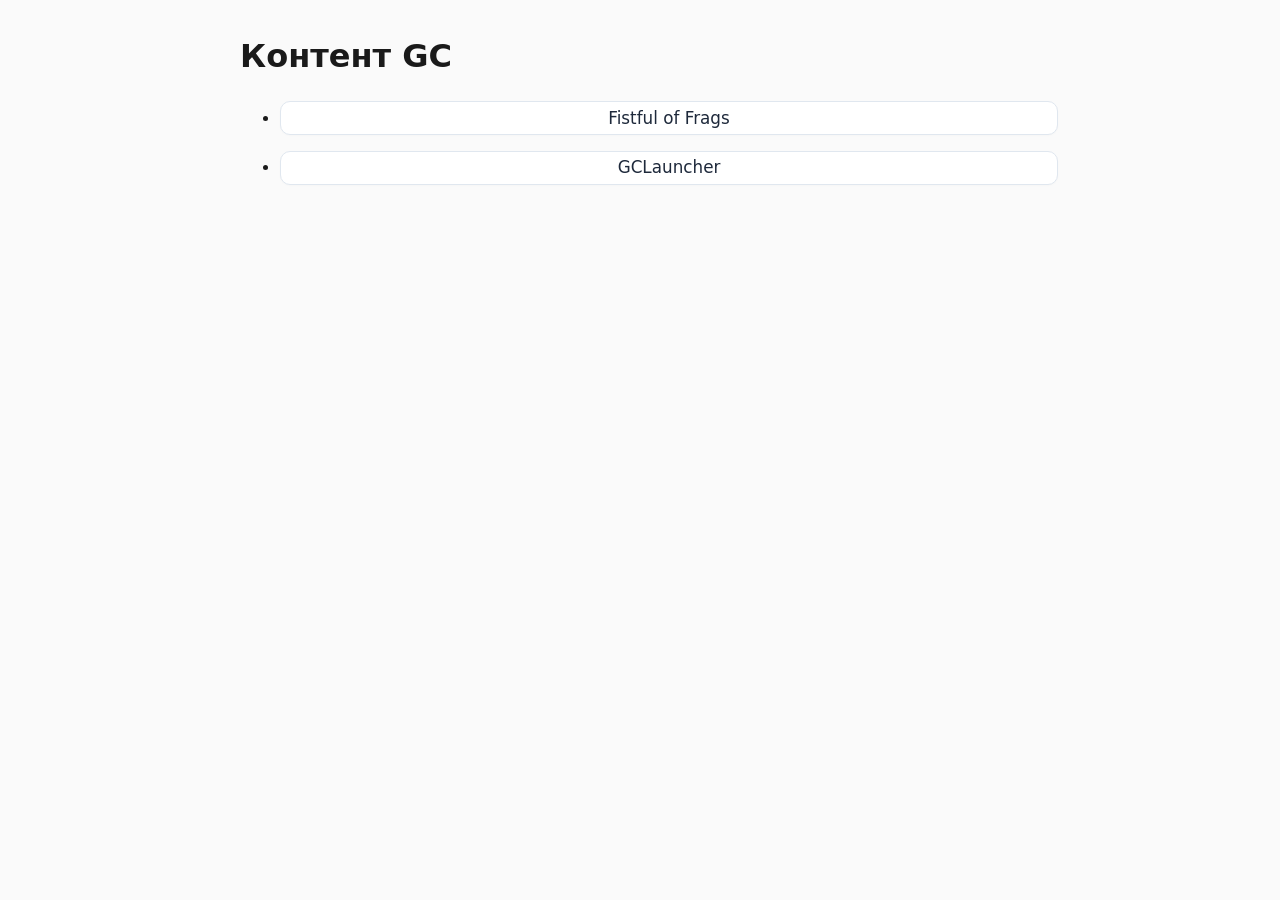
==== docs/index.html @ 3c726e54 "Обновление сайта" ====
<!DOCTYPE html>
<html xmlns="http://www.w3.org/1999/xhtml">
<head>
  <meta charset="utf-8" />
  <meta name="generator" content="pandoc" />
  <meta name="viewport" content="width=device-width, initial-scale=1.0, user-scalable=yes" />
  <title>index</title>
  <style>

code{white-space: pre-wrap;}
span.smallcaps{font-variant: small-caps;}
div.columns{display: flex; gap: min(4vw, 1.5em);}
div.column{flex: auto; overflow-x: auto;}
div.hanging-indent{margin-left: 1.5em; text-indent: -1.5em;}

ul.task-list[class]{list-style: none;}
ul.task-list li input[type="checkbox"] {
font-size: inherit;
width: 0.8em;
margin: 0 0.8em 0.2em -1.6em;
vertical-align: middle;
}
.display.math{display: block; text-align: center; margin: 0.5rem auto;}
</style>
  <style type="text/css">body {font-family: system-ui, -apple-system, 'Segoe UI', Roboto, sans-serif;max-width: 800px;margin: 2rem auto;padding: 0 1rem;line-height: 1.5;color: #1a1a1a;background: #fafafa;}blockquote {margin: 1rem 0;padding: 0.5rem 1rem;background: #e6f8ff;border-left: 7px solid #44e3e9;border-radius: 0.5rem;color: #000000;}h3 {font-size: 1.6rem;font-weight: 600;color: #1e293b;border-left: 5px solid #4f46e5;padding-left: 1rem;margin: 2rem 0 1rem;}code {background: #e7e7e7;padding: 0.2rem 0.4rem;border-radius: 0.25rem;font-family: 'SF Mono', Monaco, Consolas, monospace;font-size: 0.9em;}li a {display: block;width: 100%;text-align: center;font-size: 1.05rem;background: #ffffff;border: 1px solid #e0e7ef;}a {text-decoration: none;color: #1e293b;background: white;padding: 0.2rem 0.5rem;border-radius: 10px;transition: 0.2s ease;display: inline-block;font-weight: 500;border: 1px solid #e2e8f0;box-shadow: 0 1px 2px rgba(0, 0, 0, 0.02);}li a:hover {background: #4f46e5;color: white;}pre {background: #a2a2a8;color: #f8f8f2;padding: 1rem;border-radius: 0.5rem;overflow-x: auto;font-family: 'SF Mono', Monaco, Consolas, monospace;font-size: 0.85rem;line-height: 1.4;margin: 1rem 0;}pre code {background: none;padding: 0;color: inherit;}strong {color: #dc2626;}</style>
</head>
<body>
<h1 id="контент-gc">Контент GC</h1>
<ul>
<li><p><a href="fof.html">Fistful of Frags</a></p></li>
<li><p><a href="gclauncher.html">GCLauncher</a></p></li>
</ul>
</body>
</html>
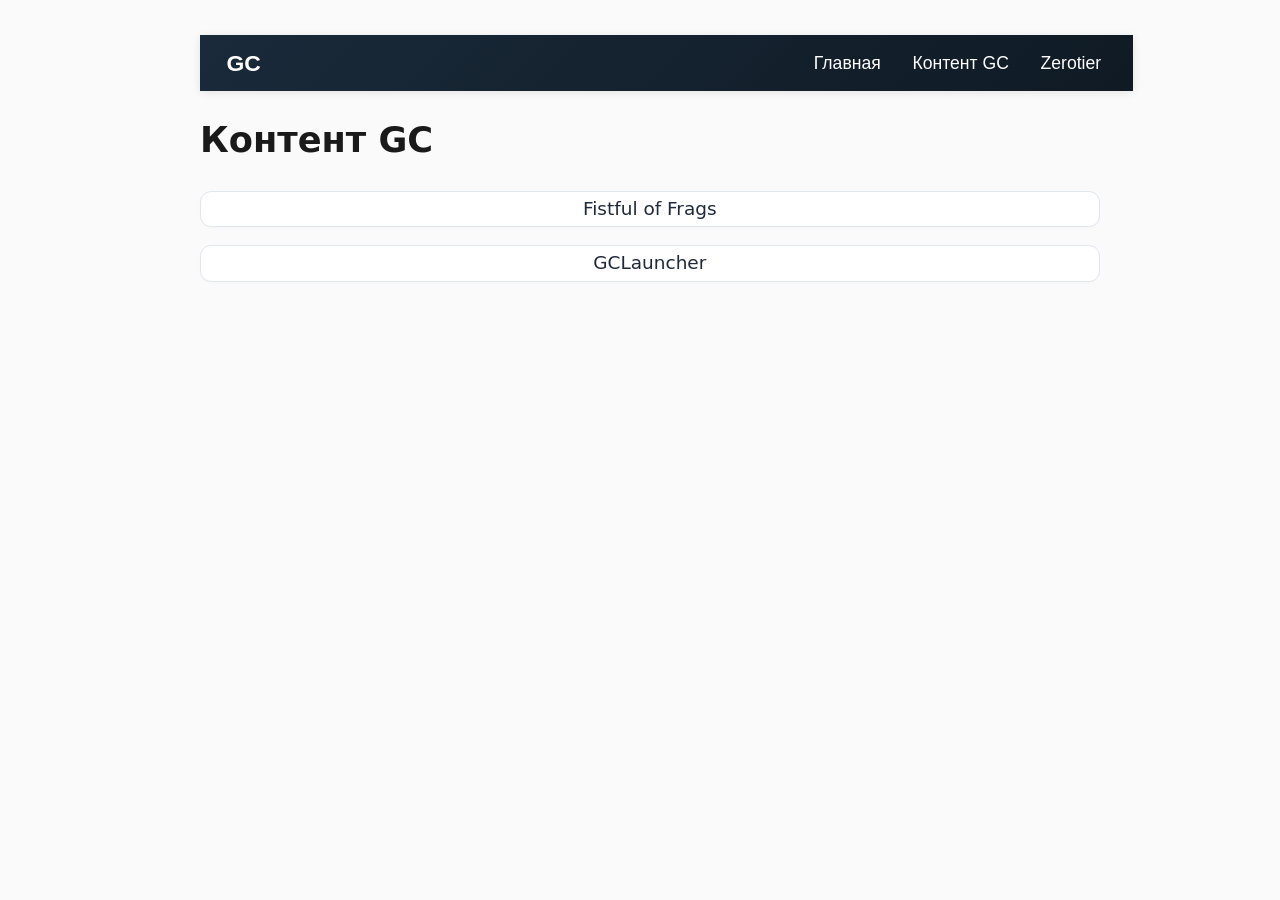
==== commit 581a94d7: "Добавлен header Исправление ошибок" ====
--- a/docs/index.html
+++ b/docs/index.html
@@ -22,9 +22,159 @@
 }
 .display.math{display: block; text-align: center; margin: 0.5rem auto;}
 </style>
-  <style type="text/css">body {font-family: system-ui, -apple-system, 'Segoe UI', Roboto, sans-serif;max-width: 800px;margin: 2rem auto;padding: 0 1rem;line-height: 1.5;color: #1a1a1a;background: #fafafa;}blockquote {margin: 1rem 0;padding: 0.5rem 1rem;background: #e6f8ff;border-left: 7px solid #44e3e9;border-radius: 0.5rem;color: #000000;}h3 {font-size: 1.6rem;font-weight: 600;color: #1e293b;border-left: 5px solid #4f46e5;padding-left: 1rem;margin: 2rem 0 1rem;}code {background: #e7e7e7;padding: 0.2rem 0.4rem;border-radius: 0.25rem;font-family: 'SF Mono', Monaco, Consolas, monospace;font-size: 0.9em;}li a {display: block;width: 100%;text-align: center;font-size: 1.05rem;background: #ffffff;border: 1px solid #e0e7ef;}a {text-decoration: none;color: #1e293b;background: white;padding: 0.2rem 0.5rem;border-radius: 10px;transition: 0.2s ease;display: inline-block;font-weight: 500;border: 1px solid #e2e8f0;box-shadow: 0 1px 2px rgba(0, 0, 0, 0.02);}li a:hover {background: #4f46e5;color: white;}pre {background: #a2a2a8;color: #f8f8f2;padding: 1rem;border-radius: 0.5rem;overflow-x: auto;font-family: 'SF Mono', Monaco, Consolas, monospace;font-size: 0.85rem;line-height: 1.4;margin: 1rem 0;}pre code {background: none;padding: 0;color: inherit;}strong {color: #dc2626;}</style>
+  <style type="text/css">body {font-family: system-ui, -apple-system, 'Segoe UI', Roboto, sans-serif;max-width: 800px;margin: 2rem auto;padding: 0 1rem;line-height: 1.5;color: #1a1a1a;background: #fafafa;zoom: 110%;}blockquote {margin: 1rem 0;padding: 0.5rem 1rem;background: #e6f8ff;border-left: 7px solid #44e3e9;border-radius: 0.5rem;color: #000000;}h3 {font-size: 1.6rem;font-weight: 600;color: #1e293b;border-left: 5px solid #4f46e5;padding-left: 1rem;margin: 2rem 0 1rem;}code {background: #e7e7e7;padding: 0.2rem 0.4rem;border-radius: 0.25rem;font-family: 'SF Mono', Monaco, Consolas, monospace;font-size: 0.9em;}li a {display: block;width: 100%;text-align: center;font-size: 1.05rem;background: #ffffff;border: 1px solid #e0e7ef;}ul {list-style: none; padding-left: 0; margin-left: 0;}a {text-decoration: none;color: #1e293b;background: white;padding: 0.2rem 0.5rem;border-radius: 10px;transition: 0.2s ease;display: inline-block;font-weight: 500;border: 1px solid #e2e8f0;box-shadow: 0 1px 2px rgba(0, 0, 0, 0.02);}li a:hover {background: #4f46e5;color: white;}pre {background: #a2a2a8;color: #f8f8f2;padding: 1rem;border-radius: 0.5rem;overflow-x: auto;font-family: 'SF Mono', Monaco, Consolas, monospace;font-size: 0.85rem;line-height: 1.4;margin: 1rem 0;}pre code {background: none;padding: 0;color: inherit;}strong {color: #dc2626;}</style>
 </head>
 <body>
+<style>
+
+.main-header {
+background: linear-gradient(135deg, #1a2a3a, #0f1a24);
+color: white;
+padding: 0 1.5rem;
+box-shadow: 0 2px 8px rgba(0,0,0,0.1);
+position: sticky;
+top: 0;
+z-index: 100;
+font-family: 'Segoe UI', Tahoma, Geneva, Verdana, sans-serif;
+width: 100%;
+margin: 0;
+left: 0;
+}
+.nav-container {
+max-width: 1200px;
+margin: 0 auto;
+display: flex;
+align-items: center;
+justify-content: space-between;
+flex-wrap: nowrap;
+}
+.logo a {
+color: white !important;
+text-decoration: none;
+font-size: 1.3rem;
+font-weight: bold;
+background: transparent !important;
+border: none !important;
+box-shadow: none !important;
+padding: 0.6rem 0;
+display: inline-block;
+}
+.logo a:hover {
+opacity: 0.8;
+background: transparent !important;
+color: white !important;
+}
+.nav-menu {
+display: flex;
+gap: 1.2rem;
+list-style: none;
+margin: 0;
+padding: 0;
+}
+.nav-item {
+position: relative;
+}
+.nav-item > a {
+color: white !important;
+text-decoration: none;
+font-size: 1rem;
+font-weight: 500;
+padding: 0.6rem 0.3rem;
+display: inline-block;
+background: transparent !important;
+border: none !important;
+border-bottom: 2px solid transparent;
+border-radius: 0 !important;
+box-shadow: none !important;
+width: auto !important; 
+text-align: left;
+}
+.nav-item > a:hover {
+color: #ffd966 !important;
+border-bottom-color: #ffd966;
+background: transparent !important;
+}
+
+.nav-item > a::before,
+.nav-item > a::after,
+.nav-menu li::before,
+.nav-menu li::after {
+content: none !important;
+}
+.dropdown-menu {
+position: absolute;
+top: 100%;
+left: 0;
+background-color: #fff;
+min-width: 180px;
+list-style: none;
+border-radius: 8px;
+box-shadow: 0 8px 20px rgba(0,0,0,0.15);
+padding: 0.4rem 0;
+opacity: 0;
+visibility: hidden;
+transform: translateY(-8px);
+transition: opacity 0.2s ease, transform 0.2s ease, visibility 0.2s;
+z-index: 200;
+}
+.nav-item.dropdown:hover .dropdown-menu {
+opacity: 1;
+visibility: visible;
+transform: translateY(0);
+}
+.dropdown-menu li a {
+display: block;
+padding: 0.5rem 1rem;
+color: #1e2a36 !important;
+text-decoration: none;
+font-size: 0.9rem;
+background: transparent !important;
+border: none !important;
+border-radius: 0 !important;
+box-shadow: none !important;
+width: auto !important;
+text-align: left;
+}
+.dropdown-menu li a:hover {
+background-color: #eef2f7 !important;
+color: #0f5b7a !important;
+}
+@media (max-width: 600px) {
+.nav-container {
+flex-wrap: wrap;
+}
+.nav-menu {
+flex-wrap: wrap;
+gap: 0.6rem;
+}
+.dropdown-menu li a {
+white-space: normal;
+}
+}
+</style>
+
+<header class="main-header">
+    <div class="nav-container">
+        <div class="logo">
+            <a href="#">GC</a>
+        </div>
+        <ul class="nav-menu">
+            <li class="nav-item">
+                <a href="index.html">Главная</a>
+            </li>
+            <li class="nav-item dropdown">
+                <a href="#">Контент GC</a>
+                <ul class="dropdown-menu">
+                    <li><a href="fof.html">Fistful of Frags</a></li>
+                    <li><a href="gclauncher.html">GCLauncher</a></li>
+                </ul>
+            </li>
+            <li class="nav-item">
+                <a href="zerotier.html">Zerotier</a>
+            </li>
+        </ul>
+    </div>
+</header>
 <h1 id="контент-gc">Контент GC</h1>
 <ul>
 <li><p><a href="fof.html">Fistful of Frags</a></p></li>
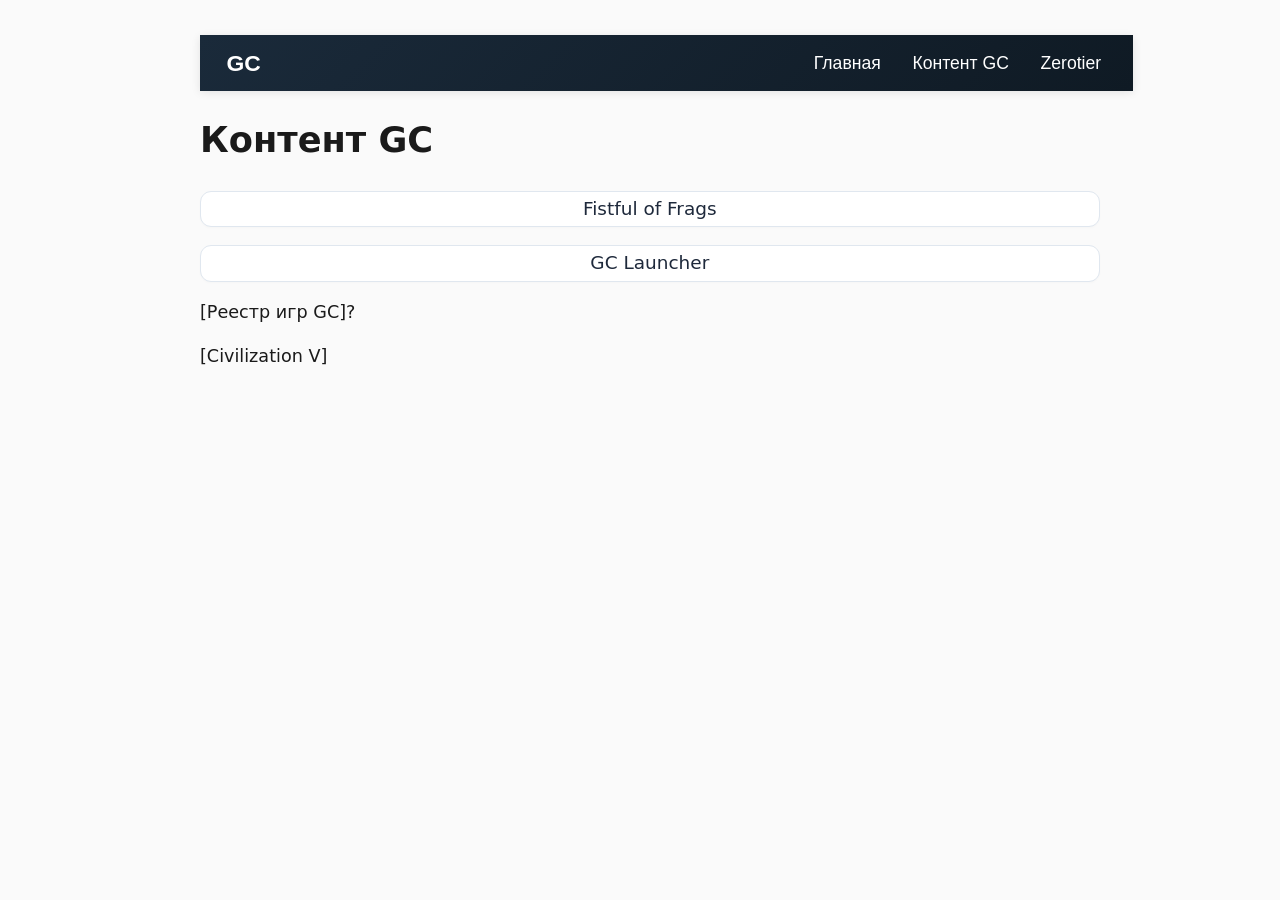
==== commit 59782dc4: "Исправление" ====
--- a/docs/index.html
+++ b/docs/index.html
@@ -166,7 +166,7 @@
                 <a href="#">Контент GC</a>
                 <ul class="dropdown-menu">
                     <li><a href="fof.html">Fistful of Frags</a></li>
-                    <li><a href="gclauncher.html">GCLauncher</a></li>
+                    <li><a href="gc_launcher.html">GC Launcher</a></li>
                 </ul>
             </li>
             <li class="nav-item">
@@ -178,7 +178,9 @@
 <h1 id="контент-gc">Контент GC</h1>
 <ul>
 <li><p><a href="fof.html">Fistful of Frags</a></p></li>
-<li><p><a href="gclauncher.html">GCLauncher</a></p></li>
+<li><p><a href="gc_launcher.html">GC Launcher</a></p></li>
+<li><p>[Реестр игр GC]?</p></li>
+<li><p>[Civilization V]</p></li>
 </ul>
 </body>
 </html>
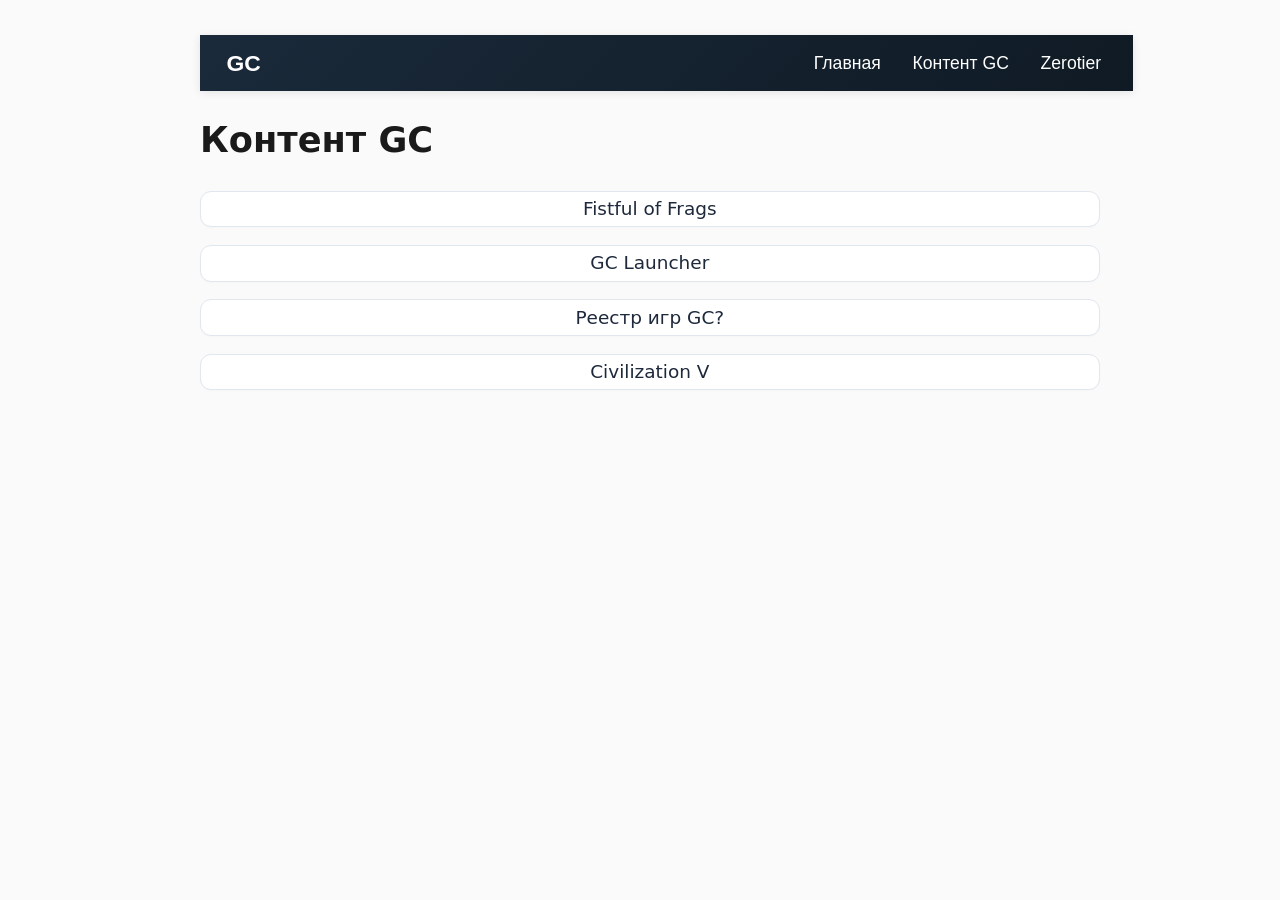
==== commit 3248ddf1: "Исправление" ====
--- a/docs/index.html
+++ b/docs/index.html
@@ -179,8 +179,8 @@
 <ul>
 <li><p><a href="fof.html">Fistful of Frags</a></p></li>
 <li><p><a href="gc_launcher.html">GC Launcher</a></p></li>
-<li><p>[Реестр игр GC]?</p></li>
-<li><p>[Civilization V]</p></li>
+<li><p><a href>Реестр игр GC?</a></p></li>
+<li><p><a href>Civilization V</a></p></li>
 </ul>
 </body>
 </html>
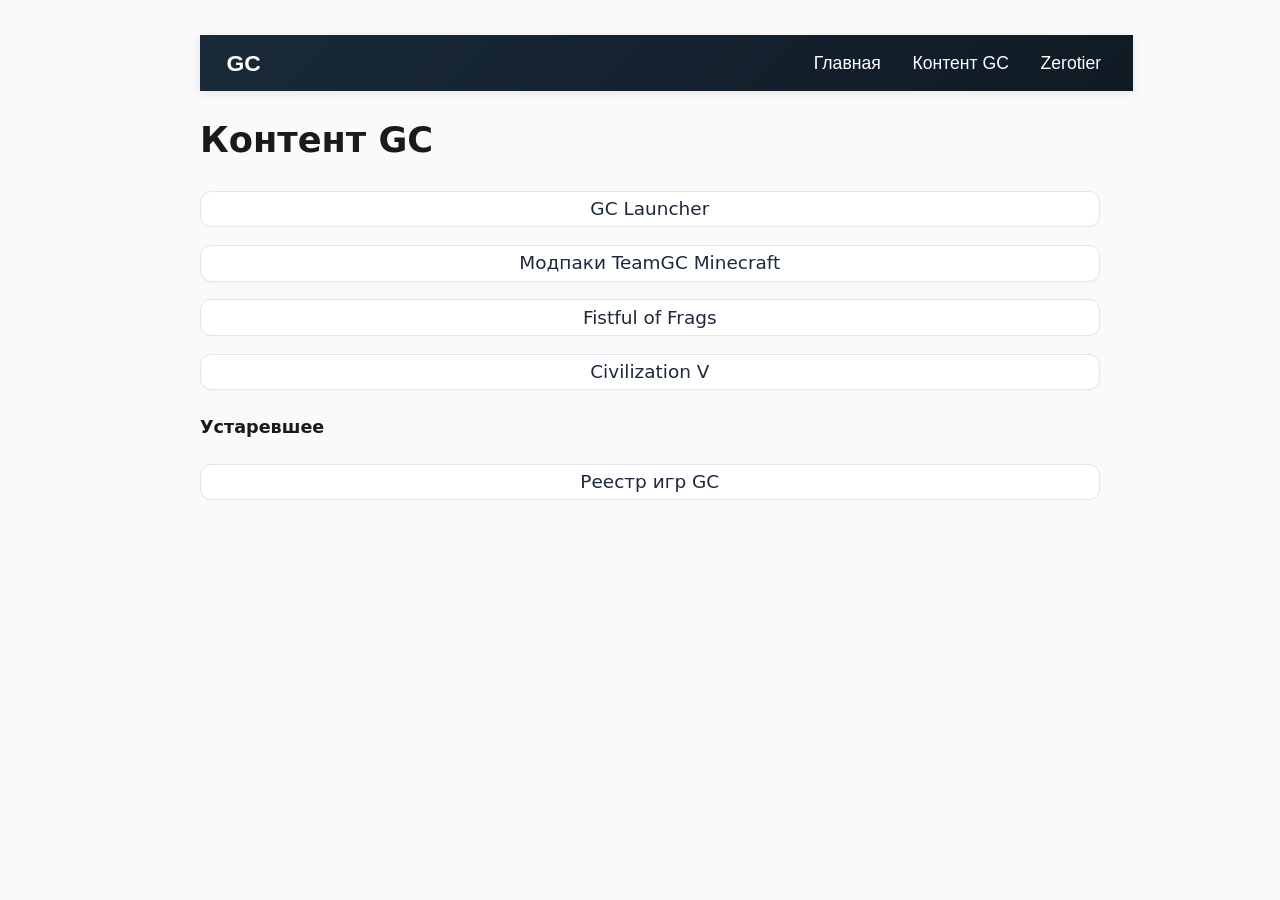
==== commit e38a0c22: "Обновление" ====
--- a/docs/index.html
+++ b/docs/index.html
@@ -165,10 +165,13 @@
             <li class="nav-item dropdown">
                 <a href="#">Контент GC</a>
                 <ul class="dropdown-menu">
+                    <li><a href="gc_launcher.html">GC Launcher</a></li>
+                    <li><a href="teamgc.html">Minecraft модпаки TeamGC</a></li>
                     <li><a href="fof.html">Fistful of Frags</a></li>
-                    <li><a href="gc_launcher.html">GC Launcher</a></li>
+                    <li><a href="civilization_v.html">Civilization V</a></li>
                 </ul>
             </li>
+
             <li class="nav-item">
                 <a href="zerotier.html">Zerotier</a>
             </li>
@@ -177,10 +180,14 @@
 </header>
 <h1 id="контент-gc">Контент GC</h1>
 <ul>
+<li><p><a href="gc_launcher.html">GC Launcher</a></p></li>
+<li><p><a href="teamgc.html">Модпаки TeamGC Minecraft</a></p></li>
 <li><p><a href="fof.html">Fistful of Frags</a></p></li>
-<li><p><a href="gc_launcher.html">GC Launcher</a></p></li>
-<li><p><a href>Реестр игр GC?</a></p></li>
-<li><p><a href>Civilization V</a></p></li>
+<li><p><a href="civilization_v.html">Civilization V</a></p></li>
+</ul>
+<h4 id="устаревшее">Устаревшее</h4>
+<ul>
+<li><a href="registry.html">Реестр игр GC</a></li>
 </ul>
 </body>
 </html>
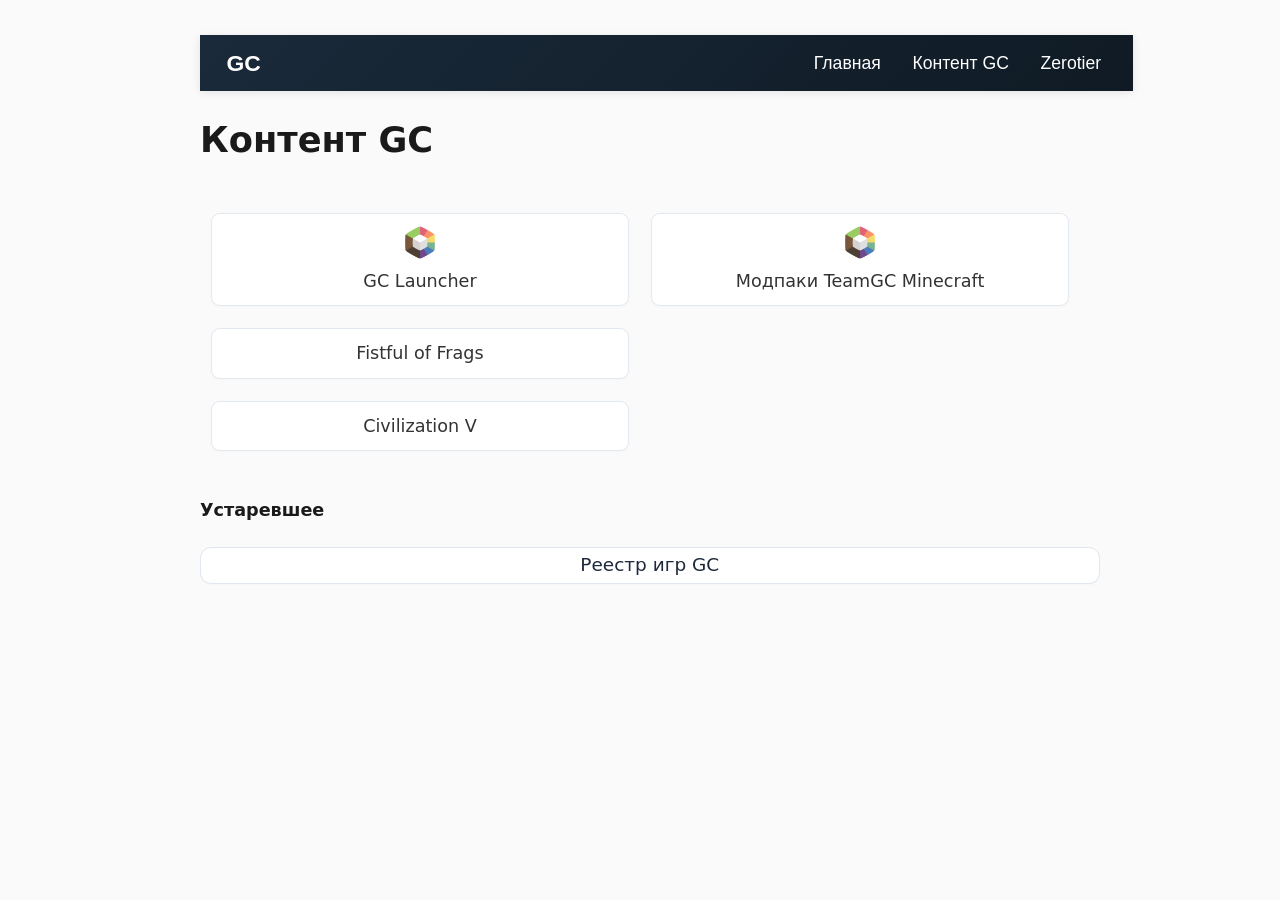
==== commit 7d33de65: "Обновление заглавной страницы" ====
--- a/docs/index.html
+++ b/docs/index.html
@@ -22,7 +22,7 @@
 }
 .display.math{display: block; text-align: center; margin: 0.5rem auto;}
 </style>
-  <style type="text/css">body {font-family: system-ui, -apple-system, 'Segoe UI', Roboto, sans-serif;max-width: 800px;margin: 2rem auto;padding: 0 1rem;line-height: 1.5;color: #1a1a1a;background: #fafafa;zoom: 110%;}blockquote {margin: 1rem 0;padding: 0.5rem 1rem;background: #e6f8ff;border-left: 7px solid #44e3e9;border-radius: 0.5rem;color: #000000;}h3 {font-size: 1.6rem;font-weight: 600;color: #1e293b;border-left: 5px solid #4f46e5;padding-left: 1rem;margin: 2rem 0 1rem;}code {background: #e7e7e7;padding: 0.2rem 0.4rem;border-radius: 0.25rem;font-family: 'SF Mono', Monaco, Consolas, monospace;font-size: 0.9em;}li a {display: block;width: 100%;text-align: center;font-size: 1.05rem;background: #ffffff;border: 1px solid #e0e7ef;}ul {list-style: none; padding-left: 0; margin-left: 0;}a {text-decoration: none;color: #1e293b;background: white;padding: 0.2rem 0.5rem;border-radius: 10px;transition: 0.2s ease;display: inline-block;font-weight: 500;border: 1px solid #e2e8f0;box-shadow: 0 1px 2px rgba(0, 0, 0, 0.02);}li a:hover {background: #4f46e5;color: white;}pre {background: #a2a2a8;color: #f8f8f2;padding: 1rem;border-radius: 0.5rem;overflow-x: auto;font-family: 'SF Mono', Monaco, Consolas, monospace;font-size: 0.85rem;line-height: 1.4;margin: 1rem 0;}pre code {background: none;padding: 0;color: inherit;}strong {color: #dc2626;}</style>
+  <style type="text/css">body {font-family: system-ui, -apple-system, 'Segoe UI', Roboto, sans-serif;max-width: 800px;margin: 2rem auto;padding: 0 1rem;line-height: 1.5;color: #1a1a1a;background: #fafafa;zoom: 110%;}blockquote {margin: 1rem 0;padding: 0.5rem 1rem;background: #e6f8ff;border-left: 7px solid #44e3e9;border-radius: 0.5rem;color: #000000;}h3 {font-size: 1.6rem;font-weight: 600;color: #1e293b;border-left: 5px solid #4f46e5;padding-left: 1rem;margin: 2rem 0 1rem;}code {background: #e7e7e7;padding: 0.2rem 0.4rem;border-radius: 0.25rem;font-family: 'SF Mono', Monaco, Consolas, monospace;font-size: 0.9em;}li a {display: block;width: 100%;text-align: center;font-size: 1.05rem;background: #ffffff;border: 1px solid #e0e7ef;}ul {list-style: none; padding-left: 0; margin-left: 0;}a {text-decoration: none;color: #1e293b;background: white;padding: 0.2rem 0.5rem;border-radius: 10px;transition: 0.2s ease;display: inline-block;font-weight: 500;border: 1px solid #e2e8f0;box-shadow: 0 1px 2px rgba(0, 0, 0, 0.02);}li a:hover {background: #4f46e5;color: white;}pre {background: #a2a2a8;color: #f8f8f2;padding: 1rem;border-radius: 0.5rem;overflow-x: auto;font-family: 'SF Mono', Monaco, Consolas, monospace;font-size: 0.85rem;line-height: 1.4;margin: 1rem 0;}pre code {background: none;padding: 0;color: inherit;}strong {color: #dc2626;}table {width: 100%;border-collapse: collapse;table-layout: fixed; margin: 2em 0;}table, th, td {border: none;}td {padding: 10px;text-align: center;vertical-align: middle;}td a {display: block;padding: 10px 5px;background: #ffffff;border-radius: 8px;text-decoration: none;color: #333;font-weight: 500;transition: background 0.2s, transform 0.2s, box-shadow 0.2s;}td a:hover {background: #e0e0e0;transform: translateY(-2px);box-shadow: 0 4px 12px rgba(0,0,0,0.1);}</style>
 </head>
 <body>
 <style>
@@ -179,12 +179,28 @@
     </div>
 </header>
 <h1 id="контент-gc">Контент GC</h1>
-<ul>
-<li><p><a href="gc_launcher.html">GC Launcher</a></p></li>
-<li><p><a href="teamgc.html">Модпаки TeamGC Minecraft</a></p></li>
-<li><p><a href="fof.html">Fistful of Frags</a></p></li>
-<li><p><a href="civilization_v.html">Civilization V</a></p></li>
-</ul>
+<table>
+<colgroup>
+<col style="width: 50%" />
+<col style="width: 50%" />
+</colgroup>
+<tbody>
+<tr>
+<td><a href="gc_launcher.html"><img role="img" aria-label src="[data-uri]" width="32" alt><br>GC
+Launcher</a></td>
+<td><a href="teamgc.html"><img role="img" aria-label src="[data-uri]" width="32" alt><br>Модпаки
+TeamGC Minecraft</a></td>
+</tr>
+<tr>
+<td><a href="fof.html">Fistful of Frags</a></td>
+<td></td>
+</tr>
+<tr>
+<td><a href="civilization_v.html">Civilization V</a></td>
+<td></td>
+</tr>
+</tbody>
+</table>
 <h4 id="устаревшее">Устаревшее</h4>
 <ul>
 <li><a href="registry.html">Реестр игр GC</a></li>
